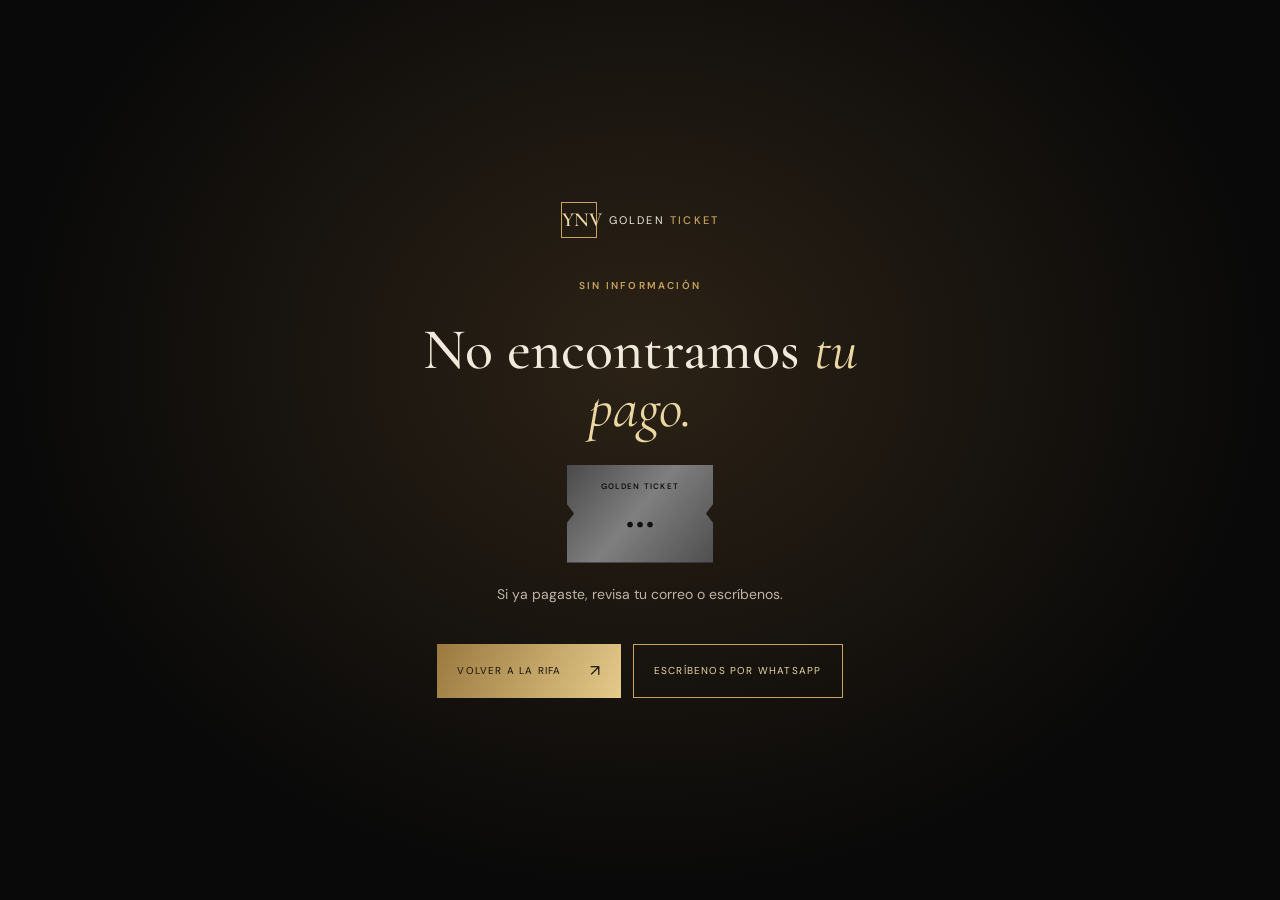
==== gracias.html @ ddb00f3f "Video de YeNoVa y Recepciones Solórzano en la portada; compra de tiquetes (base) - Portada: video co" ====
<!doctype html>
<html lang="es">
<head>
  <meta charset="utf-8">
  <meta name="viewport" content="width=device-width, initial-scale=1">
  <meta name="robots" content="noindex">
  <meta name="theme-color" content="#090909">
  <title>Tu pago | Golden Ticket</title>
  <link rel="preconnect" href="https://fonts.googleapis.com">
  <link rel="preconnect" href="https://fonts.gstatic.com" crossorigin>
  <link href="https://fonts.googleapis.com/css2?family=Cormorant+Garamond:wght@400;500;600&family=DM+Sans:wght@400;500;600&display=swap" rel="stylesheet">
  <link rel="stylesheet" href="css/styles.css">
</head>
<body class="thanks-page">
  <main class="thanks">
    <a class="brand" href="index.html"><span class="brand-mark">YNV</span><span class="brand-name">GOLDEN <b>TICKET</b></span></a>
    <div class="thanks-card" id="thanks" data-state="loading">
      <p class="eyebrow" id="t-eyebrow">UN MOMENTO…</p>
      <h1 id="t-title">Estamos revisando <em>tu pago.</em></h1>
      <div class="buy-ticket thanks-ticket"><span>GOLDEN TICKET</span><b id="t-number">···</b><small id="t-ref"></small></div>
      <p id="t-text">Esto toma solo unos segundos.</p>
      <div class="thanks-actions">
        <a class="button button-gold" href="index.html#tiquetes" id="t-back">Volver a la rifa <span>↗</span></a>
        <a class="button button-outline" id="t-wa" hidden target="_blank" rel="noopener">Escríbenos por WhatsApp</a>
      </div>
    </div>
  </main>
  <script src="js/config.js"></script>
  <script>
  (async () => {
    const cfg = window.GT_CONFIG || {};
    const $ = (id) => document.getElementById(id);
    const id = new URLSearchParams(location.search).get("id");
    let guardado = {};
    try { guardado = JSON.parse(sessionStorage.getItem("gt-compra") || "{}"); } catch (_) {}
    const pad = (n) => String(n).padStart(3, "0");
    const show = (eyebrow, title, text, state) => {
      $("t-eyebrow").textContent = eyebrow; $("t-title").innerHTML = title; $("t-text").textContent = text;
      $("thanks").dataset.state = state;
    };
    if (guardado.numero) $("t-number").textContent = pad(guardado.numero);
    if (!id) return show("SIN INFORMACIÓN", "No encontramos <em>tu pago.</em>", "Si ya pagaste, revisa tu correo o escríbenos.", "error");

    const base = cfg.wompiAmbiente === "produccion" ? "https://production.wompi.co/v1" : "https://sandbox.wompi.co/v1";
    for (let intento = 0; intento < 8; intento++) {
      try {
        const r = await fetch(`${base}/transactions/${encodeURIComponent(id)}`);
        const tx = (await r.json()).data;
        const ref = tx.reference || "";
        const m = ref.match(/^GT-(\d{3})-/);
        if (m) $("t-number").textContent = m[1];
        $("t-ref").textContent = ref;
        if (cfg.whatsappContacto) {
          const msg = `Hola! Compré el Golden Ticket #${m ? m[1] : ""}. Referencia: ${ref}`;
          $("t-wa").href = `https://wa.me/${cfg.whatsappContacto}?text=${encodeURIComponent(msg)}`;
          $("t-wa").hidden = false;
        }
        if (tx.status === "APPROVED") return show("¡PAGO APROBADO!", "Tu número ya es <em>tuyo.</em>", "Te enviamos la confirmación a tu correo. ¡Mucha suerte en el sorteo!", "ok");
        if (["DECLINED", "VOIDED", "ERROR"].includes(tx.status)) return show("PAGO NO APROBADO", "Tu pago <em>no se completó.</em>", "No se hizo ningún cobro y el número quedó libre de nuevo. Puedes intentarlo otra vez.", "error");
      } catch (_) {}
      await new Promise((res) => setTimeout(res, 3000));
    }
    show("PAGO EN PROCESO", "Tu pago está <em>en revisión.</em>", "Algunos pagos (como PSE) tardan unos minutos. Cuando se apruebe te llegará un correo y tu número se verá en gris en la cuadrícula.", "pending");
  })();
  </script>
</body>
</html>
---- css/styles.css ----
:root{
  --black:#090909;--panel:#11100e;--panel2:#171512;--gold:#c8a45c;--gold-light:#ead7a2;
  --gold-deep:#806333;--cream:#f0e9dc;--muted:#a59c8d;--line:rgba(210,177,111,.22);
  --serif:"Cormorant Garamond",Georgia,serif;--sans:"DM Sans",Arial,sans-serif;
}
*{box-sizing:border-box}html{scroll-behavior:smooth}body{margin:0;background:var(--black);color:var(--cream);font-family:var(--sans);font-size:15px;line-height:1.65}
a{color:inherit;text-decoration:none}.section-pad{padding:110px max(7vw,24px)}.topbar{height:82px;padding:0 7vw;display:flex;align-items:center;justify-content:space-between;border-bottom:1px solid var(--line);background:rgba(9,9,9,.94);position:sticky;top:0;z-index:20;backdrop-filter:blur(14px)}
.brand{display:flex;align-items:center;gap:12px}.brand-mark{width:36px;height:36px;border:1px solid var(--gold);display:grid;place-items:center;color:var(--gold-light);font:600 20px var(--serif);position:relative}.brand-mark span{font-style:italic}.brand-name{font-size:11px;letter-spacing:.2em;color:var(--cream)}.brand-name b{color:var(--gold);font-weight:500}.nav{display:flex;gap:32px}.nav a,.nav-cta{font-size:11px;letter-spacing:.08em;color:#c7bdad}.nav a:hover,.nav-cta:hover{color:var(--gold-light)}.nav-cta{border:1px solid var(--line);padding:11px 16px}.nav-cta span{color:var(--gold);margin-left:12px}
.hero{min-height:650px;display:grid;grid-template-columns:1.05fr .95fr;align-items:center;position:relative;overflow:hidden;padding-top:75px;padding-bottom:90px}.eyebrow{font-size:10px;letter-spacing:.22em;color:var(--gold);font-weight:600}.eyebrow span{display:inline-block;width:25px;height:1px;background:var(--gold);vertical-align:middle;margin-right:10px}.hero h1{font:500 clamp(46px,5.4vw,76px)/.98 var(--serif);letter-spacing:-.03em;margin:25px 0}.section-heading h2,.ticket-showcase h2,.preferences h2{font:500 clamp(48px,6vw,82px)/.94 var(--serif);letter-spacing:-.035em;margin:25px 0}.hero h1 em,.section-heading h2 em,.ticket-showcase h2 em,.preferences h2 em,.payment-placeholder h3 em{color:var(--gold-light);font-weight:400}.hero-lead{max-width:500px;color:#bdb4a5;font-size:15px;line-height:1.9}.hero-lead strong{color:var(--gold-light)}.hero-actions{display:flex;align-items:center;gap:22px;margin-top:35px}.button{display:inline-flex;align-items:center;gap:28px;padding:14px 20px;font-size:10px;letter-spacing:.12em;text-transform:uppercase}.button-gold{background:linear-gradient(115deg,#9b793e,#e4ca8b);color:#17120a}.button-gold span{font-size:16px}.hero-note{font-size:10px;color:var(--muted);letter-spacing:.04em}.hero-art{height:430px;position:relative;display:grid;place-items:center}.orbit{position:absolute;border:1px solid rgba(201,164,92,.14);border-radius:50%;transform:rotate(-24deg)}.orbit-one{width:420px;height:270px}.orbit-two{width:500px;height:340px;transform:rotate(35deg)}.hero-ticket{width:300px;height:190px;padding:20px 24px;background:linear-gradient(130deg,#9b783d,#e9d39a 48%,#a47f40);color:#21190d;box-shadow:0 30px 90px #000,0 0 55px #c69c4a22;transform:rotate(-9deg);position:relative;z-index:2;clip-path:polygon(0 0,100% 0,100% 43%,96% 50%,100% 57%,100% 100%,0 100%,0 57%,4% 50%,0 43%)}.ticket-top,.ticket-bottom{display:flex;justify-content:space-between;font-size:8px;letter-spacing:.16em;border-bottom:1px solid #4e3a1c66;padding-bottom:9px}.ticket-star{text-align:center;font-size:27px;margin-top:8px}.ticket-title{text-align:center;font:600 30px/.85 var(--serif);font-style:italic}.ticket-bottom{border:0;border-top:1px solid #4e3a1c66;padding-top:10px;margin-top:12px}.spark{position:absolute;color:var(--gold-light)}.spark-a{top:65px;right:16%;font-size:22px}.spark-b{bottom:82px;left:12%;font-size:28px}.spark-c{top:130px;left:8%;font-size:14px}.art-caption{position:absolute;bottom:0;font-size:8px;letter-spacing:.25em;color:#80745f}.hero-index{position:absolute;bottom:35px;left:7vw;display:flex;gap:12px;align-items:center;font-size:9px;color:var(--gold)}.hero-index i{width:70px;height:1px;background:var(--line)}
.intro-strip{display:flex;justify-content:center;align-items:center;gap:28px;padding:22px 5vw;background:#13110e;border-block:1px solid var(--line);font-size:9px;letter-spacing:.16em;color:var(--gold)}.intro-strip p{font-size:11px;letter-spacing:.03em;color:#c6bdaf;margin:0}.intro-strip i{width:4px;height:4px;border-radius:50%;background:var(--gold)}
.section-heading h2{font-size:clamp(42px,5vw,66px);margin:18px 0 0}.prize-layout{display:grid;grid-template-columns:1fr 1fr;gap:8vw;margin-top:45px;align-items:center}.prize-image{min-height:480px;background:radial-gradient(ellipse at 50% 35%,#66502c 0,#282016 32%,#11100e 72%);border:1px solid var(--line);position:relative;overflow:hidden}.image-placeholder-label{position:absolute;top:38px;left:25px;right:25px;z-index:3;display:flex;justify-content:space-between;font-size:9px;letter-spacing:.2em;color:var(--gold-light)}.prize-image-copy{position:absolute;bottom:35px;left:35px;right:35px;display:grid;gap:8px;z-index:3;pointer-events:none}.prize-image-copy strong{text-shadow:0 2px 24px #000}.prize-image-copy span{font-size:9px;letter-spacing:.2em;color:var(--gold)}.prize-image-copy strong{font:500 38px/.95 var(--serif)}.large-copy{font:400 25px/1.3 var(--serif);color:#e4d9c6;margin-top:0}.price-line{display:flex;align-items:center;justify-content:space-between;padding:20px 0;border-block:1px solid var(--line);margin:28px 0}.price-line span{font-size:11px;color:var(--muted)}.price-line strong{font:600 27px var(--serif);color:var(--gold-light)}.price-line small{font:500 9px var(--sans);letter-spacing:.12em}.included h3{font:500 25px var(--serif);margin:0 0 14px}.included ul{list-style:none;padding:0;margin:0}.included li{display:flex;gap:12px;margin:12px 0;color:#bdb4a5;font-size:12px}.included li span{color:var(--gold)}.fine-print{font-size:10px;color:#8f877a;border-left:1px solid var(--gold);padding-left:13px;margin-top:25px}
.gallery{background:#100f0d}.centered{text-align:center}.section-sub{color:var(--muted);font-size:12px;margin-top:17px}.gallery-grid{display:grid;grid-template-columns:1.25fr 1fr;grid-template-rows:230px 230px;gap:18px;margin-top:55px}.gallery-card{margin:0;min-width:0}.gallery-main{grid-row:span 2}.gallery-photo{height:calc(100% - 57px);min-height:0;position:relative;overflow:hidden;border:1px solid var(--line);background-color:#191612;background-position:center;background-size:cover;transition:filter .35s,transform .35s}.gallery-card:hover .gallery-photo{filter:brightness(1.12)}.photo-one{background-image:url("../assets/images/img1.jpg")}.photo-two{background-image:url("../assets/images/img2.jpg")}.photo-three{background-image:url("../assets/images/img3.jpg")}.gallery-photo:before{content:"";position:absolute;inset:0;background:linear-gradient(180deg,transparent 55%,#08070699);pointer-events:none}.photo-number{position:absolute;top:15px;left:17px;color:var(--gold-light);font:italic 20px var(--serif)}.gallery-card figcaption{height:57px;display:flex;align-items:center;justify-content:space-between;border-bottom:1px solid var(--line);gap:10px}.gallery-card figcaption span{font-size:8px;letter-spacing:.18em;color:var(--gold)}.gallery-card figcaption b{font:500 18px var(--serif);color:#e3d8c5}.gallery-hint{text-align:center;color:#777064;font-size:10px;margin-top:22px}.gallery-hint code{color:var(--gold-light)}
.ticket-showcase{min-height:560px;position:relative;overflow:hidden;text-align:center;padding:85px 20px 70px;background:radial-gradient(ellipse at 50% 65%,#3b2c17 0,#17120c 35%,#090909 73%)}.showcase-glow{position:absolute;width:500px;height:250px;border-radius:50%;background:#c79c4b14;filter:blur(55px);left:calc(50% - 250px);top:220px}.ticket-showcase h2{font-size:60px;margin:15px 0}.showcase-text{color:#a99f8e;font-size:12px}.floating-tickets{height:220px;max-width:760px;margin:15px auto 0;position:relative;perspective:900px}.float-ticket{position:absolute;width:220px;height:125px;display:flex;flex-direction:column;justify-content:space-between;padding:15px 18px;background:linear-gradient(130deg,#8c6934,#e6ca86 50%,#a17b3c);color:#2b210f;box-shadow:0 20px 60px #0009;border:1px solid #f4df9b88;animation:float 5s ease-in-out infinite}.float-ticket span,.float-ticket small{font-size:8px;letter-spacing:.16em}.float-ticket b{font:36px var(--serif);text-align:center}.float-left{left:9%;top:55px;transform:rotate(-13deg) scale(.82);animation-delay:-1.2s}.float-center{left:calc(50% - 110px);top:22px;z-index:2;transform:rotate(2deg);animation-delay:-2.4s}.float-right{right:9%;top:65px;transform:rotate(12deg) scale(.82);animation-delay:-.4s}@keyframes float{0%,100%{translate:0 0}50%{translate:0 -13px}}
.numbers{background:#0d0c0a}.number-summary{display:flex;justify-content:center;gap:0;margin:42px auto 30px;border-block:1px solid var(--line);max-width:900px}.number-summary div{padding:18px 30px;display:grid;gap:5px;border-right:1px solid var(--line)}.number-summary div:last-child{border:0}.number-summary span{font-size:8px;letter-spacing:.17em;color:#8f8779}.number-summary strong{font:500 17px var(--serif);color:var(--gold-light)}.number-summary .demo-status{font:600 8px var(--sans);letter-spacing:.08em;color:#b5a27a}.ticket-grid{display:grid;grid-template-columns:repeat(10,minmax(0,1fr));gap:7px;max-width:1050px;margin:0 auto}.ticket-number{border:1px solid #8e713d66;background:linear-gradient(145deg,#211b11,#14110c);color:#d5b875;min-height:38px;display:grid;place-items:center;font:500 12px var(--serif);transition:background .2s,color .2s,transform .2s}.ticket-number:hover{background:#d0ae67;color:#171108;transform:translateY(-2px)}.demo-note{max-width:900px;margin:24px auto 0;color:#938a7c;font-size:10px;text-align:center}.demo-note span{color:var(--gold)}.payment-placeholder{max-width:900px;margin:65px auto 0;padding:35px 40px;border:1px solid var(--line);background:linear-gradient(110deg,#18140e,#100e0b);display:grid;grid-template-columns:1fr auto;align-items:center;gap:20px;position:relative}.payment-placeholder .eyebrow{margin:0}.payment-placeholder h3{font:500 38px/.98 var(--serif);margin:12px 0}.payment-placeholder p:not(.eyebrow){font-size:11px;color:var(--muted);max-width:480px}.payment-lock{font-size:70px;color:#80683d;grid-column:2;grid-row:1}.button-disabled{grid-column:1/-1;justify-self:start;background:#28231a;color:#8c816b;border:1px solid #5e4b2c;cursor:not-allowed}
.preferences{display:grid;grid-template-columns:1fr 1fr;gap:8vw;align-items:center}.preferences h2{font-size:clamp(43px,5vw,65px)}.preferences-copy>p:last-child{max-width:430px;color:var(--muted);font-size:13px}.preference-list>div:not(.guest-count){display:flex;align-items:center;gap:22px;padding:20px 0;border-bottom:1px solid var(--line)}.preference-list>div span{font-size:9px;color:var(--gold)}.preference-list>div b{font:500 25px var(--serif);flex:1}.preference-list>div i{font-style:normal;color:var(--gold)}.guest-count{margin-top:25px;padding:22px;background:#15120d;border:1px solid var(--line);display:grid;gap:5px}.guest-count span{font-size:8px;letter-spacing:.2em;color:var(--gold)}.guest-count b{font:500 21px var(--serif)}.guest-count small{font-size:10px;color:var(--muted)}
.conditions{background:#11100e}.conditions-grid{display:grid;grid-template-columns:repeat(3,1fr);gap:18px;margin-top:55px}.conditions-grid article{padding:27px;border:1px solid var(--line);min-height:210px;background:#15130f}.conditions-grid article span{font-size:8px;letter-spacing:.2em;color:var(--gold)}.conditions-grid h3{font:500 25px var(--serif);margin:15px 0 8px}.conditions-grid p{font-size:11px;color:#aaa193;line-height:1.8}.legal-note{margin-top:30px;padding:15px 18px;border-left:1px solid var(--gold);color:#81796d;font-size:10px;max-width:950px}
.footer{padding:45px 7vw 25px;display:grid;grid-template-columns:1fr 1fr 1fr;align-items:center;gap:20px;border-top:1px solid var(--line)}.footer>p{text-align:center;color:var(--muted);font:italic 19px var(--serif)}.back-top{text-align:right;font-size:9px;letter-spacing:.15em;color:var(--gold)}.footer>small{grid-column:1/-1;text-align:center;font-size:8px;letter-spacing:.16em;color:#665f54;margin-top:20px}
@media(max-width:800px){.nav{display:none}.topbar{height:70px}.hero{grid-template-columns:1fr;padding-top:75px}.hero-art{height:340px;margin-top:20px}.hero-index{display:none}.prize-layout{grid-template-columns:1fr;gap:35px}.prize-image{min-height:390px}.gallery-grid{grid-template-columns:1fr;grid-template-rows:repeat(3,270px)}.gallery-main{grid-row:auto}.gallery-photo{height:calc(100% - 57px)}.floating-tickets{max-width:600px}.float-left{left:0}.float-right{right:0}.ticket-grid{grid-template-columns:repeat(5,minmax(0,1fr))}.number-summary{flex-wrap:wrap}.number-summary div{flex:1 1 33%;padding:14px}.preferences{grid-template-columns:1fr;gap:30px}.conditions-grid{grid-template-columns:1fr}.footer{grid-template-columns:1fr 1fr}.footer>p{display:none}.back-top{grid-column:2}.footer>small{grid-column:1/-1}}
@media(max-width:480px){.section-pad{padding:75px 22px}.brand-name{font-size:9px}.nav-cta{font-size:9px;padding:9px}.hero h1{font-size:52px}.hero-art{height:300px}.hero-ticket{transform:rotate(-9deg) scale(.86)}.orbit-one{width:310px}.orbit-two{width:350px}.intro-strip{gap:10px;padding:16px 12px}.intro-strip span{display:none}.intro-strip p{text-align:center;font-size:10px}.prize-image{min-height:330px}.gallery-grid{grid-template-rows:repeat(3,235px)}.gallery-card figcaption b{font-size:16px}.ticket-showcase{padding-top:70px;min-height:510px}.ticket-showcase h2{font-size:48px}.floating-tickets{height:190px}.float-ticket{width:165px;height:105px;padding:12px}.float-left{left:-20px;top:65px}.float-center{width:180px;left:calc(50% - 90px)}.float-right{right:-20px;top:75px}.number-summary div{flex-basis:100%;border-right:0;border-bottom:1px solid var(--line);text-align:center}.ticket-grid{grid-template-columns:repeat(4,minmax(0,1fr));gap:5px}.ticket-number{min-height:35px;font-size:11px}.payment-placeholder{padding:25px 22px;grid-template-columns:1fr}.payment-lock{display:none}.button-disabled{grid-column:1}.preference-list>div b{font-size:22px}.footer{padding-inline:22px}}
/* Opciones del premio */
.prize-options{display:grid;grid-template-columns:repeat(3,1fr);gap:14px;margin-top:40px}.prize-option{all:unset;box-sizing:border-box;cursor:pointer;display:flex;align-items:center;gap:16px;padding:18px 20px;border:1px solid var(--line);background:#100f0c;transition:border-color .3s,background .3s}.prize-option span{font-size:9px;letter-spacing:.15em;color:var(--gold)}.prize-option b{flex:1;font:500 22px/1.1 var(--serif);color:#e4d9c6}.prize-option i{font-style:normal;color:var(--gold);opacity:.3;transition:opacity .3s}.prize-option:hover,.prize-option:focus-visible{border-color:#c8a45c88}.prize-option.is-active{border-color:var(--gold);background:linear-gradient(120deg,#1d1810,#120f0b)}.prize-option.is-active i{opacity:1}
/* Carrusel de fotos */
.story-reel{background:#0c0b09}.reel-slides,.reel-slide,.reel-shade{position:absolute;inset:0}.reel-slide{background-size:cover;background-position:center;opacity:0;transform:scale(1.08);transition:opacity 1.1s ease,transform 5s ease-out;display:grid;place-items:center}.reel-slide.is-active{opacity:1;transform:scale(1)}.reel-quince{background-color:#2a2030;background-image:radial-gradient(ellipse at 50% 30%,#b89ac955,transparent 60%),radial-gradient(ellipse at 50% 100%,#c8a45c33,transparent 60%)}.reel-boda{background-color:#2b261e;background-image:radial-gradient(ellipse at 50% 30%,#f3e6cc44,transparent 60%),radial-gradient(ellipse at 50% 100%,#c8a45c33,transparent 60%)}.reel-grado{background-color:#161a24;background-image:radial-gradient(ellipse at 50% 30%,#d6b46a44,transparent 60%),radial-gradient(ellipse at 50% 100%,#2c3a5a66,transparent 60%)}.reel-fallback{display:grid;justify-items:center;gap:6px;font:italic 400 34px var(--serif);color:#f0e4c8cc;align-self:start;margin-top:24%}.reel-fallback i{font-style:normal;font-size:30px;color:var(--gold-light);text-shadow:0 0 30px #e5c779}.reel-slide.has-photo .reel-fallback{display:none}.reel-shade{background:linear-gradient(180deg,#0909098c 0,transparent 26%,transparent 45%,#090909e6 100%);pointer-events:none;z-index:2}.reel-progress{position:absolute;top:18px;left:25px;right:25px;display:flex;gap:5px;z-index:3}.reel-progress i{flex:1;height:2px;background:#ffffff2e;overflow:hidden}.reel-progress b{display:block;height:100%;width:0;background:var(--gold-light)}.reel-progress i.is-done b{width:100%}.reel-progress i.is-active b{animation:reelFill var(--reel-duration,3.8s) linear forwards}.story-reel.is-paused .reel-progress b{animation-play-state:paused}@keyframes reelFill{to{width:100%}}.reel-cat{letter-spacing:.2em}.reel-nav{all:unset;position:absolute;top:0;bottom:0;width:30%;z-index:2;cursor:pointer;display:flex;align-items:center;padding:0 14px;font:300 34px var(--serif);color:#ffffff00;transition:color .3s}.reel-nav:hover,.reel-nav:focus-visible{color:#ffffffaa}.reel-prev{left:0}.reel-next{right:0;justify-content:flex-end}
/* Salón 3D */
.salon{background:#070605;padding-top:110px;position:relative}.salon-heading{padding:0 max(7vw,24px);margin-bottom:45px}.salon-stage{position:relative;height:min(86vh,820px);min-height:520px;overflow:hidden;border-block:1px solid var(--line);background:radial-gradient(ellipse at 50% 55%,#2a2116,#070605 70%)}.salon-stage canvas{display:block;width:100%;height:100%;touch-action:pan-y;cursor:grab}.salon-stage canvas:active{cursor:grabbing}.salon-loading{position:absolute;inset:0;display:grid;place-content:center;justify-items:center;gap:10px;font:italic 22px var(--serif);color:var(--gold-light);transition:opacity .8s;pointer-events:none}.salon-loading span{font-size:26px;animation:pulse 1.6s ease-in-out infinite}.salon-loading.is-hidden{opacity:0}@keyframes pulse{50%{opacity:.3}}.salon-ui{position:absolute;left:0;right:0;bottom:26px;display:flex;justify-content:center;align-items:center;gap:20px;pointer-events:none}.salon-ui>*{pointer-events:auto}.salon-replay{border:0;cursor:pointer;font-family:var(--sans)}.salon-replay[hidden],.salon-hint[hidden]{display:none}.salon-hint{font-size:10px;letter-spacing:.14em;color:#efe3c8;background:#0909098c;padding:9px 14px;border:1px solid var(--line);backdrop-filter:blur(6px)}.salon-note{text-align:center;color:#7d7568;font-size:10px;padding:18px 24px 0;margin:0 auto;max-width:720px}.salon-fallback{position:absolute;inset:0;display:grid;place-content:center;text-align:center;padding:30px;color:var(--muted);font:italic 22px var(--serif)}
@media(max-width:800px){.prize-options{grid-template-columns:1fr;gap:10px;margin-top:32px}.prize-option{padding:15px 18px}.prize-option b{font-size:21px}.salon{padding-top:80px}.salon-stage{height:78vh;min-height:480px}.salon-ui{bottom:18px;flex-direction:column;gap:10px}}
@media(max-width:480px){.hero h1{font-size:44px}.reel-fallback{font-size:28px;margin-top:30%}.story-reel{min-height:460px}}
/* Desglose de lo que incluye cada celebración */
.included-summary{color:#bdb4a5;font-size:13px;line-height:1.8;margin:0 0 20px}.button-outline{border:1px solid var(--gold);color:var(--gold-light)}.button-outline:hover{background:#c8a45c1a}
.included-full{margin-top:90px;padding-top:70px;border-top:1px solid var(--line);scroll-margin-top:90px}.incl-intro{max-width:640px}.incl-intro h3{font:500 clamp(34px,4vw,52px)/1 var(--serif);letter-spacing:-.02em;margin:16px 0}.incl-intro h3 em{color:var(--gold-light);font-weight:400}.incl-intro>p:last-child{color:var(--muted);font-size:13px}
.incl-tabs{display:flex;gap:8px;margin:34px 0 0;border-bottom:1px solid var(--line);overflow-x:auto;scrollbar-width:none}.incl-tab{all:unset;cursor:pointer;padding:14px 22px;font-size:11px;letter-spacing:.16em;text-transform:uppercase;color:var(--muted);border-bottom:2px solid transparent;white-space:nowrap;transition:color .25s,border-color .25s}.incl-tab:hover,.incl-tab:focus-visible{color:var(--cream)}.incl-tab.is-active{color:var(--gold-light);border-color:var(--gold)}
.incl-panel{padding-top:34px;animation:inclIn .5s ease}@keyframes inclIn{from{opacity:0;transform:translateY(8px)}}.incl-head h3{font:500 34px var(--serif);margin:8px 0 26px}.incl-grid{columns:3;column-gap:18px}.incl-group{break-inside:avoid;margin-bottom:18px;border:1px solid var(--line);background:#100f0c;padding:24px 24px 14px}.incl-group h4{display:flex;align-items:center;gap:10px;font:500 22px var(--serif);margin:0 0 12px;color:#efe4cf}.incl-group h4 i{font-style:normal;color:var(--gold);font-size:15px}.incl-group ul{list-style:none;padding:0;margin:0}.incl-group li{display:flex;gap:11px;padding:9px 0;border-top:1px solid #d2b16f17;color:#c3baab;font-size:13px}.incl-group li span{color:var(--gold);font-size:10px;padding-top:3px}.incl-group li.is-special{color:var(--gold-light);font-weight:500}.incl-group li.is-special:after{content:"exclusivo";margin-left:auto;align-self:center;font-size:8px;letter-spacing:.14em;text-transform:uppercase;color:#17120a;background:linear-gradient(115deg,#9b793e,#e4ca8b);padding:3px 7px;white-space:nowrap}
.included-full .fine-print{margin-top:30px}
@media(max-width:1000px){.incl-grid{columns:2}}
@media(max-width:640px){.included-full{margin-top:60px;padding-top:50px}.incl-grid{columns:1}.incl-group{margin-bottom:12px}.incl-tab{padding:13px 14px;flex:1;text-align:center}.incl-head h3{font-size:28px}.incl-group{padding:20px 18px 10px}}
/* Compra de tiquetes */
.ticket-tools{max-width:1050px;margin:0 auto 18px;display:flex;justify-content:space-between;align-items:center;gap:18px;flex-wrap:wrap}.ticket-search{display:flex;align-items:center;gap:12px;font-size:9px;letter-spacing:.16em;text-transform:uppercase;color:var(--gold)}.ticket-search input{width:120px;background:#14110c;border:1px solid var(--line);color:var(--cream);padding:10px 12px;font:500 16px var(--serif)}.ticket-search input:focus{outline:1px solid var(--gold)}.ticket-legend{list-style:none;display:flex;gap:18px;margin:0;padding:0;font-size:10px;color:var(--muted)}.ticket-legend li{display:flex;align-items:center;gap:7px}.ticket-legend i{width:14px;height:14px;border:1px solid #8e713d66}.lg-free{background:linear-gradient(145deg,#211b11,#14110c)}.lg-held{border-style:dashed!important;background:#1a1916}.lg-sold{background:#2a2a28;border-color:#3a3a37!important}
button.ticket-number{all:unset;box-sizing:border-box;cursor:pointer;border:1px solid #8e713d66;background:linear-gradient(145deg,#211b11,#14110c);color:#d5b875;min-height:38px;display:grid;place-items:center;font:500 12px var(--serif);transition:background .2s,color .2s,transform .2s}button.ticket-number:focus-visible{outline:2px solid var(--gold-light)}.ticket-number.is-sold{background:#232321;color:#5d5b56;border-color:#33332f;cursor:not-allowed;transform:none;text-decoration:line-through;text-decoration-color:#5d5b5688}.ticket-number.is-held{background:#1a1916;color:#8a8270;border-style:dashed;cursor:not-allowed;transform:none}.ticket-number.is-sold:hover,.ticket-number.is-held:hover{background:inherit;color:inherit;transform:none}.ticket-number.is-found{box-shadow:0 0 0 2px var(--gold-light),0 0 25px #e5c77988;z-index:1}
.buy-steps{max-width:1050px;margin:60px auto 0;display:grid;grid-template-columns:repeat(4,1fr);gap:14px}.buy-steps div{border:1px solid var(--line);padding:22px;background:#12100c}.buy-steps span{font-size:9px;color:var(--gold);letter-spacing:.15em}.buy-steps b{display:block;font:500 22px var(--serif);margin:8px 0 6px}.buy-steps p{margin:0;font-size:11px;color:var(--muted);line-height:1.7}
.buy-dialog{border:1px solid var(--gold);background:#0e0c09;color:var(--cream);padding:0;width:min(520px,calc(100vw - 24px));max-height:calc(100dvh - 24px)}.buy-dialog::backdrop{background:#000000c4;backdrop-filter:blur(4px)}.buy-dialog form{padding:30px 30px 24px;display:grid;gap:14px;position:relative}.buy-close{all:unset;cursor:pointer;position:absolute;top:14px;right:16px;color:var(--muted);font-size:16px;padding:4px}.buy-ticket{justify-self:start;display:grid;gap:2px;padding:12px 20px;background:linear-gradient(130deg,#9b783d,#e9d39a 48%,#a47f40);color:#21190d;clip-path:polygon(0 0,100% 0,100% 40%,95% 50%,100% 60%,100% 100%,0 100%,0 60%,5% 50%,0 40%)}.buy-ticket span,.buy-ticket small{font:600 8px var(--sans);letter-spacing:.16em}.buy-ticket b{font:600 36px/1 var(--serif)}.buy-dialog h3{font:500 32px/1 var(--serif);margin:6px 0 0}.buy-dialog h3 em{color:var(--gold-light);font-weight:400}.buy-sub{margin:0;color:var(--muted);font-size:12px}.buy-dialog label{display:grid;gap:6px;font-size:9px;letter-spacing:.14em;text-transform:uppercase;color:var(--gold)}.buy-dialog input:not([type=radio]):not([type=checkbox]){background:#16130e;border:1px solid var(--line);color:var(--cream);padding:12px;font:15px var(--sans);text-transform:none;letter-spacing:0;width:100%;box-sizing:border-box}.buy-dialog input:focus{outline:1px solid var(--gold)}.buy-row{display:grid;grid-template-columns:1fr 1fr;gap:12px}.buy-dialog fieldset{border:0;padding:0;margin:4px 0 0;display:grid;gap:8px}.buy-dialog legend{font-size:9px;letter-spacing:.14em;text-transform:uppercase;color:var(--gold);margin-bottom:8px}.buy-choice{display:flex!important;align-items:center;gap:12px!important;padding:12px 14px;border:1px solid var(--line);cursor:pointer;text-transform:none!important;letter-spacing:0!important}.buy-choice span{font:500 19px var(--serif);color:var(--cream)}.buy-choice input{accent-color:#c8a45c}.buy-choice:has(input:checked){border-color:var(--gold);background:#1b1610}.buy-consent{display:flex!important;align-items:flex-start;gap:10px!important;text-transform:none!important;letter-spacing:0!important;color:var(--muted)!important;font-size:11px!important;line-height:1.6}.buy-consent input{margin-top:3px;accent-color:#c8a45c}.buy-error{margin:0;padding:10px 12px;border-left:2px solid #d07a5f;background:#2a1712;color:#f0c9bc;font-size:12px}.buy-submit{justify-content:space-between;border:0;cursor:pointer;font-family:var(--sans);font-weight:600;padding:16px 20px}.buy-submit:disabled{opacity:.6;cursor:wait}.buy-fine{margin:0;font-size:10px;color:#80786b;text-align:center}
.thanks-page{min-height:100dvh;display:grid;place-items:center;background:radial-gradient(ellipse at 50% 40%,#2c2216,#090909 70%)}.thanks{width:min(560px,100%);padding:40px 22px;display:grid;gap:30px;justify-items:center;text-align:center}.thanks-card{display:grid;justify-items:center;gap:6px}.thanks-card h1{font:500 clamp(40px,8vw,58px)/1 var(--serif);margin:10px 0 22px}.thanks-card h1 em{color:var(--gold-light);font-weight:400}.thanks-ticket{justify-self:center;padding:16px 34px}.thanks-ticket b{font-size:52px}.thanks-card>p:not(.eyebrow){color:#bdb4a5;font-size:14px;max-width:420px}.thanks-actions{display:flex;flex-wrap:wrap;gap:12px;justify-content:center;margin-top:18px}.thanks-card[data-state=loading] .thanks-ticket{animation:pulse 1.6s ease-in-out infinite}.thanks-card[data-state=error] .thanks-ticket{filter:grayscale(1) brightness(.6)}
@media(max-width:800px){.buy-steps{grid-template-columns:1fr 1fr}}
@media(max-width:480px){.buy-steps{grid-template-columns:1fr}.buy-row{grid-template-columns:1fr}.buy-dialog form{padding:26px 20px 20px}.ticket-legend{gap:12px;flex-wrap:wrap}}
/* Video de la portada */
.hero-media{height:auto;min-height:430px;display:flex;flex-direction:column;justify-content:center;align-items:center;gap:22px}.hero-video{position:relative;margin:0;width:100%;max-width:620px;aspect-ratio:848/478;z-index:2;padding:6px;background:linear-gradient(135deg,#e9d39a,#7d5f2f 30%,#e4ca8b 55%,#7d5f2f 80%,#e9d39a);box-shadow:0 30px 90px #000,0 0 70px #c69c4a33}.hero-video video{display:block;width:100%;height:100%;object-fit:cover;background:#000}.hero-video .corner{position:absolute;width:18px;height:18px;border:1px solid var(--gold-light)}.c-tl{top:-10px;left:-10px;border-right:0!important;border-bottom:0!important}.c-tr{top:-10px;right:-10px;border-left:0!important;border-bottom:0!important}.c-bl{bottom:-10px;left:-10px;border-right:0!important;border-top:0!important}.c-br{bottom:-10px;right:-10px;border-left:0!important;border-top:0!important}
.hero-sound{all:unset;cursor:pointer;position:absolute;right:16px;bottom:16px;display:flex;align-items:center;gap:6px;padding:7px 11px;background:#090909b3;border:1px solid #ead7a266;color:var(--gold-light);font-size:12px;backdrop-filter:blur(6px)}.hero-sound b{font:500 9px var(--sans);letter-spacing:.14em;text-transform:uppercase}.hero-sound .snd-on,.hero-sound[aria-pressed=true] .snd-off{display:none}.hero-sound[aria-pressed=true] .snd-on{display:inline}.hero-sound:focus-visible{outline:2px solid var(--gold-light)}
.hero-mini-ticket{position:absolute;z-index:3;left:-18px;bottom:62px;width:150px;padding:12px 14px;background:linear-gradient(130deg,#9b783d,#e9d39a 48%,#a47f40);color:#21190d;transform:rotate(-10deg);box-shadow:0 18px 40px #000a;clip-path:polygon(0 0,100% 0,100% 40%,95% 50%,100% 60%,100% 100%,0 100%,0 60%,5% 50%,0 40%);animation:float 5s ease-in-out infinite}.hero-mini-ticket span{display:block;font:600 7px var(--sans);letter-spacing:.18em;border-bottom:1px solid #4e3a1c55;padding-bottom:5px}.hero-mini-ticket b{display:block;text-align:center;font:italic 600 19px/.9 var(--serif);margin-top:7px}
.hero-partners{position:relative;z-index:2;display:flex;align-items:center;gap:18px;text-align:center}.hero-partners div{display:grid;gap:3px}.hero-partners span{font-size:7.5px;letter-spacing:.2em;color:var(--gold)}.hero-partners b{font:500 19px var(--serif);color:var(--cream)}.hero-partners i{font-style:normal;color:var(--gold-light);font-size:12px}
@media(max-width:800px){.hero-media{min-height:0;margin-top:40px}.hero-mini-ticket{left:-6px;bottom:auto;top:-34px;width:118px;padding:9px 11px}.hero-mini-ticket b{font-size:15px}}
@media(max-width:480px){.hero-media{height:auto;margin-top:46px}.hero-partners{gap:10px}.hero-partners b{font-size:15px}.hero-partners span{font-size:6.5px;letter-spacing:.14em}.hero-sound{right:10px;bottom:10px;padding:6px 9px}}
.hero{grid-template-columns:minmax(0,1fr) minmax(0,1fr);column-gap:56px}.hero h1{font-size:clamp(44px,4.7vw,70px)}
@media(max-width:800px){.hero{grid-template-columns:1fr}}
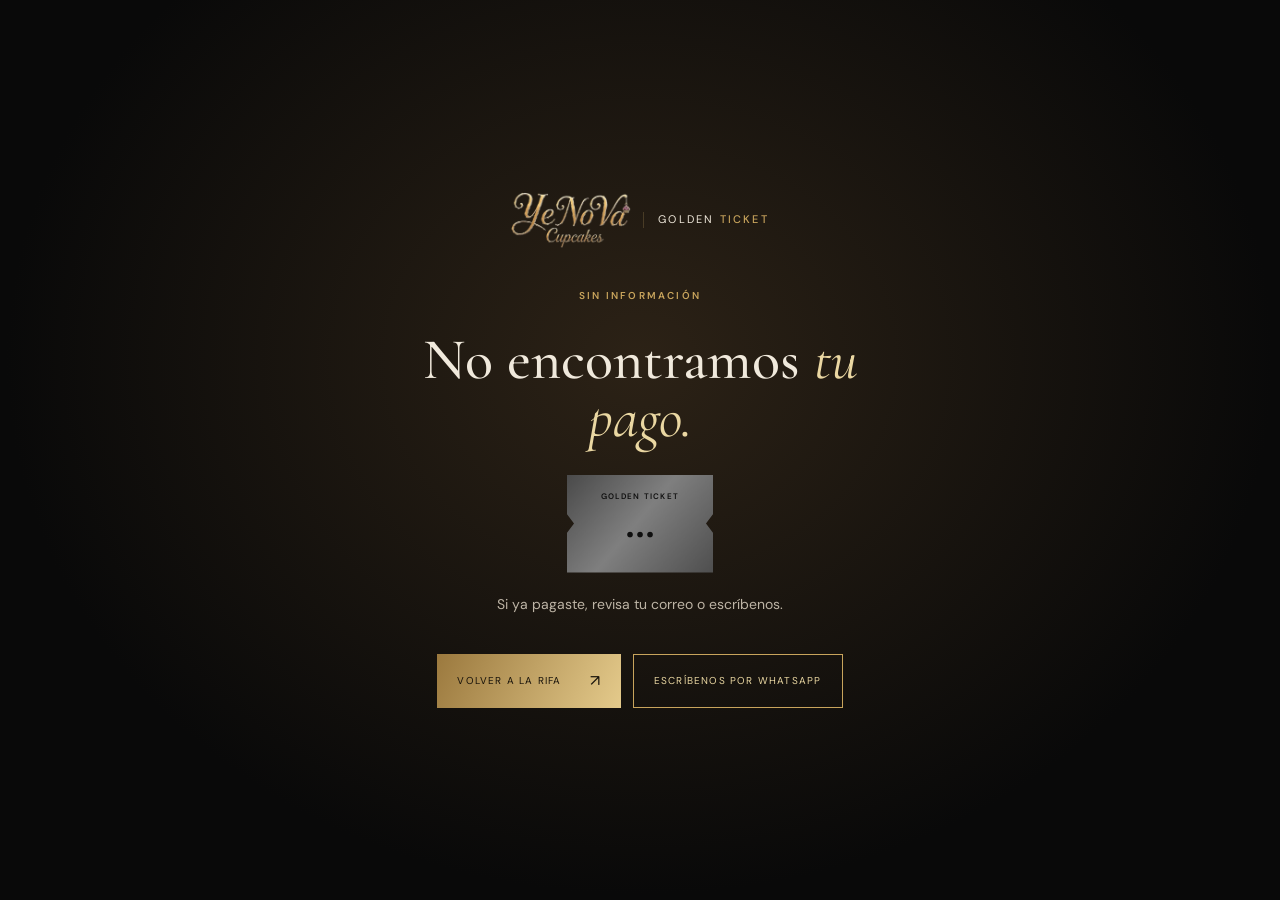
==== commit f1b17118: "Logo de YeNoVa Cupcakes en la barra superior, el pie de página y la pestaña - Logo dorado con fondo " ====
--- a/gracias.html
+++ b/gracias.html
@@ -5,6 +5,8 @@
   <meta name="viewport" content="width=device-width, initial-scale=1">
   <meta name="robots" content="noindex">
   <meta name="theme-color" content="#090909">
+  <link rel="icon" type="image/png" href="assets/images/favicon.png">
+  <link rel="apple-touch-icon" href="assets/images/icon-180.png">
   <title>Tu pago | Golden Ticket</title>
   <link rel="preconnect" href="https://fonts.googleapis.com">
   <link rel="preconnect" href="https://fonts.gstatic.com" crossorigin>
@@ -13,7 +15,7 @@
 </head>
 <body class="thanks-page">
   <main class="thanks">
-    <a class="brand" href="index.html"><span class="brand-mark">YNV</span><span class="brand-name">GOLDEN <b>TICKET</b></span></a>
+    <a class="brand" href="index.html"><img class="brand-logo" src="assets/images/logo-yenova.png" alt="YeNoVa Cupcakes" width="520" height="243"><span class="brand-name">GOLDEN <b>TICKET</b></span></a>
     <div class="thanks-card" id="thanks" data-state="loading">
       <p class="eyebrow" id="t-eyebrow">UN MOMENTO…</p>
       <h1 id="t-title">Estamos revisando <em>tu pago.</em></h1>
--- a/css/styles.css
+++ b/css/styles.css
@@ -50,3 +50,23 @@
 @media(max-width:480px){.hero-media{height:auto;margin-top:46px}.hero-partners{gap:10px}.hero-partners b{font-size:15px}.hero-partners span{font-size:6.5px;letter-spacing:.14em}.hero-sound{right:10px;bottom:10px;padding:6px 9px}}
 .hero{grid-template-columns:minmax(0,1fr) minmax(0,1fr);column-gap:56px}.hero h1{font-size:clamp(44px,4.7vw,70px)}
 @media(max-width:800px){.hero{grid-template-columns:1fr}}
+.prize-details .price-line:last-child{margin-bottom:0}.included-full{margin-top:70px}@media(max-width:640px){.included-full{margin-top:44px;padding-top:44px}}
+.included-full{border-top:0;padding-top:0}@media(max-width:640px){.included-full{padding-top:0}}
+/* Galería en blanco y negro + llamado a comprar */
+.gallery-grid{grid-template-columns:repeat(3,1fr);grid-template-rows:none;gap:18px}.gallery-main{grid-row:auto}.gallery-photo{height:auto;aspect-ratio:4/5;filter:grayscale(1) contrast(1.05);transition:transform .6s ease,filter .4s}.gallery-card{overflow:hidden}.gallery-card:hover .gallery-photo{filter:grayscale(1) contrast(1.05) brightness(1.12);transform:scale(1.02)}.photo-one{background-position:58% center}.photo-two{background-position:center 35%}.photo-three{background-position:center 30%}.gallery-card figcaption b{font-size:19px}
+.gallery-cta{max-width:720px;margin:70px auto 0;text-align:center;display:grid;justify-items:center;gap:16px}.gallery-cta .eyebrow{margin:0}.gallery-cta blockquote{margin:0;font:500 clamp(36px,4.6vw,58px)/1 var(--serif);letter-spacing:-.02em}.gallery-cta blockquote em{color:var(--gold-light);font-weight:400}.gallery-cta>p:not(.eyebrow){color:#bdb4a5;font-size:14px;line-height:1.8;margin:4px 0 8px;max-width:600px}.gallery-cta small{font-size:9px;letter-spacing:.18em;text-transform:uppercase;color:var(--muted)}
+/* Carrusel: videos y fotos en blanco y negro */
+.reel-slide video{position:absolute;inset:0;width:100%;height:100%;object-fit:cover}.reel-slide.has-photo{filter:grayscale(1) contrast(1.05)}.reel-sound{bottom:auto;top:62px;right:20px;z-index:4}.reel-sound[hidden]{display:none}
+@media(max-width:800px){.gallery-grid{grid-template-columns:1fr;grid-template-rows:none;gap:26px}.gallery-photo{aspect-ratio:4/5;height:auto}}
+@media(max-width:480px){.gallery-grid{grid-template-rows:none}.gallery-cta{margin-top:55px}}
+.photo-number{text-shadow:0 1px 10px #000c}
+/* Carrusel en formato vertical (como el video de boda) y videos a color */
+.prize-layout{align-items:center}.story-reel{aspect-ratio:576/934;min-height:0!important;width:min(100%,440px,calc(82vh * 576 / 934));justify-self:center}.reel-slide.has-video{filter:none}.reel-slide video{object-fit:cover}
+.reel-sound .snd-label-on,.reel-sound[aria-pressed=true] .snd-label-off{display:none}.reel-sound[aria-pressed=true] .snd-label-on{display:inline}.reel-sound[aria-pressed=false]{animation:soundPulse 2s ease-in-out infinite}@keyframes soundPulse{50%{box-shadow:0 0 0 6px #ead7a226}}
+.story-reel .prize-image-copy strong{font-size:32px}
+@media(max-width:800px){.story-reel{width:min(100%,calc(80vh * 576 / 934))}}
+@media(max-width:480px){.story-reel .prize-image-copy{left:24px;right:24px;bottom:26px}.story-reel .prize-image-copy strong{font-size:30px}}
+/* Logo YeNoVa */
+.brand-logo{display:block;height:46px;width:auto}.brand .brand-name{padding-left:14px;border-left:1px solid var(--line);line-height:1.4}.footer-brand .brand-logo{height:64px}.thanks .brand-logo{height:56px}
+@media(max-width:480px){.topbar .brand-logo{height:36px}.topbar .brand{gap:10px}.topbar .brand-name{padding-left:10px;font-size:8px;letter-spacing:.16em}.footer-brand .brand-logo{height:52px}}
+.footer-brand .brand-name{white-space:nowrap}
